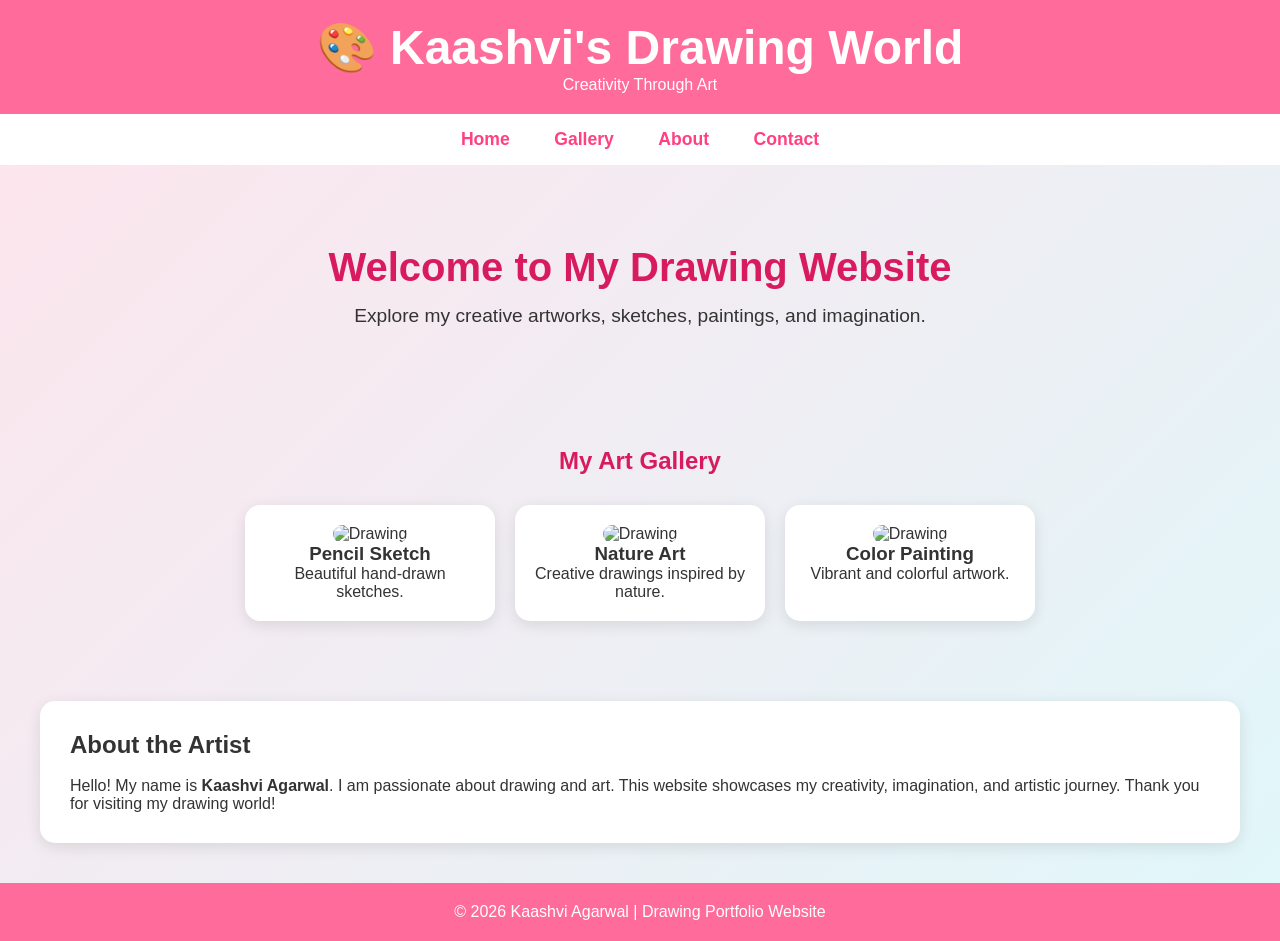
==== index.html @ cb41f7cd "Create index.html" ====
<!DOCTYPE html>
<html lang="en">
<head>
    <meta charset="UTF-8">
    <meta name="viewport" content="width=device-width, initial-scale=1.0">
    <title>Kaashvi's Drawing World</title>
    <style>
        *{
            margin:0;
            padding:0;
            box-sizing:border-box;
            font-family: Arial, sans-serif;
        }

        body{
            background: linear-gradient(135deg, #ffe4ec, #e0f7fa);
            color:#333;
        }

        header{
            background:#ff6b9a;
            color:white;
            padding:20px;
            text-align:center;
            box-shadow:0 2px 10px rgba(0,0,0,0.2);
        }

        header h1{
            font-size:3rem;
        }

        nav{
            background:#ffffff;
            padding:15px;
            text-align:center;
        }

        nav a{
            text-decoration:none;
            color:#ff4081;
            margin:0 20px;
            font-weight:bold;
            font-size:1.1rem;
        }

        .hero{
            text-align:center;
            padding:80px 20px;
        }

        .hero h2{
            font-size:2.5rem;
            color:#d81b60;
        }

        .hero p{
            font-size:1.2rem;
            margin-top:15px;
        }

        .gallery{
            padding:40px 20px;
            text-align:center;
        }

        .gallery h2{
            margin-bottom:30px;
            color:#d81b60;
        }

        .cards{
            display:flex;
            flex-wrap:wrap;
            justify-content:center;
            gap:20px;
        }

        .card{
            background:white;
            width:250px;
            padding:20px;
            border-radius:15px;
            box-shadow:0 4px 15px rgba(0,0,0,0.1);
            transition:transform 0.3s;
        }

        .card:hover{
            transform:translateY(-10px);
        }

        .card img{
            width:100%;
            border-radius:10px;
        }

        .about{
            background:white;
            margin:40px;
            padding:30px;
            border-radius:15px;
            box-shadow:0 4px 15px rgba(0,0,0,0.1);
        }

        footer{
            background:#ff6b9a;
            color:white;
            text-align:center;
            padding:20px;
            margin-top:30px;
        }

        @media(max-width:768px){
            header h1{
                font-size:2rem;
            }

            .hero h2{
                font-size:2rem;
            }
        }
    </style>
</head>
<body>

    <header>
        <h1>🎨 Kaashvi's Drawing World</h1>
        <p>Creativity Through Art</p>
    </header>

    <nav>
        <a href="#">Home</a>
        <a href="#gallery">Gallery</a>
        <a href="#about">About</a>
        <a href="#contact">Contact</a>
    </nav>

    <section class="hero">
        <h2>Welcome to My Drawing Website</h2>
        <p>Explore my creative artworks, sketches, paintings, and imagination.</p>
    </section>

    <section class="gallery" id="gallery">
        <h2>My Art Gallery</h2>

        <div class="cards">
            <div class="card">
                <img src="https://via.placeholder.com/250x180" alt="Drawing">
                <h3>Pencil Sketch</h3>
                <p>Beautiful hand-drawn sketches.</p>
            </div>

            <div class="card">
                <img src="https://via.placeholder.com/250x180" alt="Drawing">
                <h3>Nature Art</h3>
                <p>Creative drawings inspired by nature.</p>
            </div>

            <div class="card">
                <img src="https://via.placeholder.com/250x180" alt="Drawing">
                <h3>Color Painting</h3>
                <p>Vibrant and colorful artwork.</p>
            </div>
        </div>
    </section>

    <section class="about" id="about">
        <h2>About the Artist</h2>
        <br>
        <p>
            Hello! My name is <strong>Kaashvi Agarwal</strong>. I am passionate
            about drawing and art. This website showcases my creativity,
            imagination, and artistic journey. Thank you for visiting my
            drawing world!
        </p>
    </section>

    <footer id="contact">
        <p>© 2026 Kaashvi Agarwal | Drawing Portfolio Website</p>
    </footer>

</body>
</html>
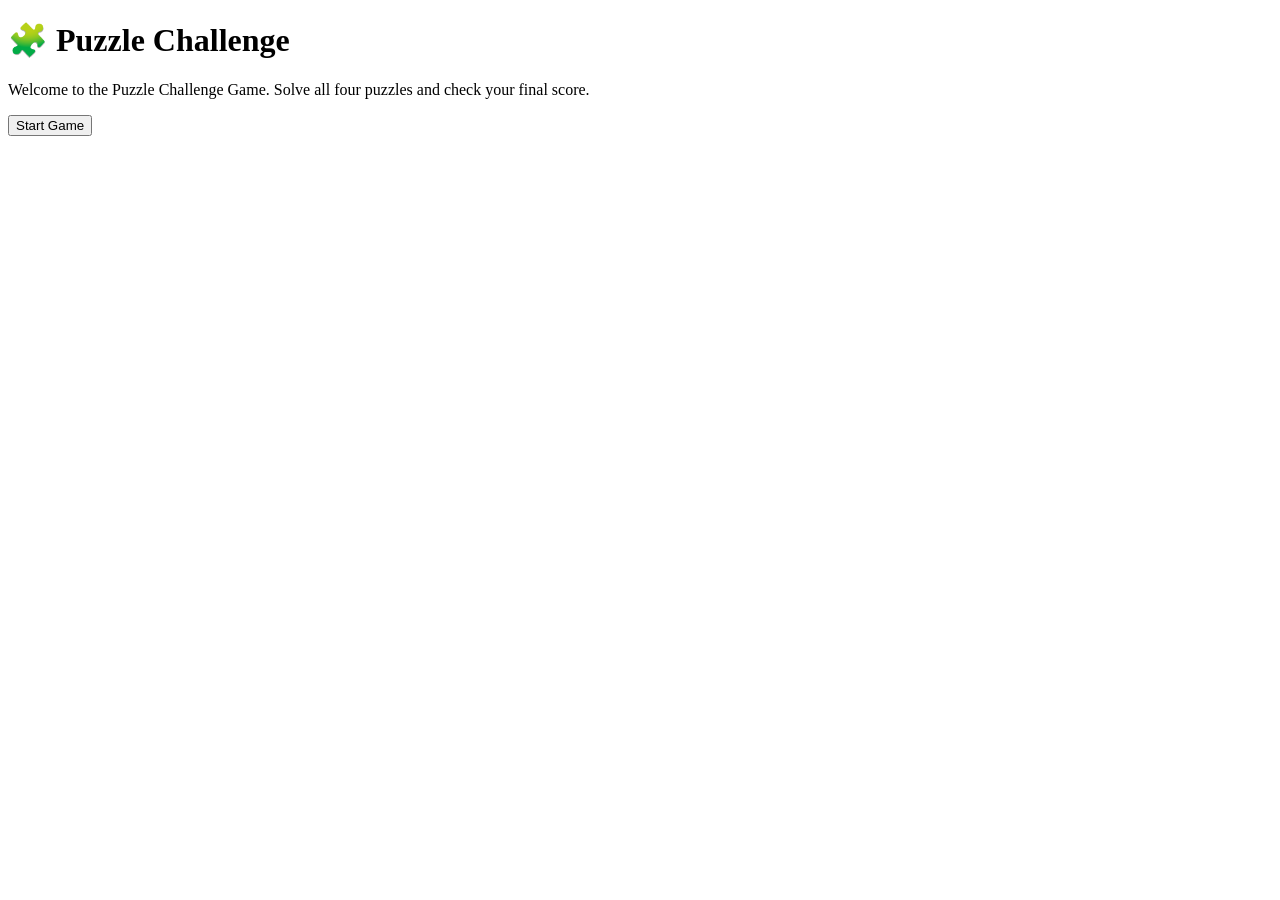
==== commit ac5d0848: "Create index.html" ====
--- a/index.html
+++ b/index.html
@@ -1,182 +1,24 @@
 <!DOCTYPE html>
-<html lang="en">
+<html>
 <head>
-    <meta charset="UTF-8">
-    <meta name="viewport" content="width=device-width, initial-scale=1.0">
-    <title>Kaashvi's Drawing World</title>
-    <style>
-        *{
-            margin:0;
-            padding:0;
-            box-sizing:border-box;
-            font-family: Arial, sans-serif;
-        }
-
-        body{
-            background: linear-gradient(135deg, #ffe4ec, #e0f7fa);
-            color:#333;
-        }
-
-        header{
-            background:#ff6b9a;
-            color:white;
-            padding:20px;
-            text-align:center;
-            box-shadow:0 2px 10px rgba(0,0,0,0.2);
-        }
-
-        header h1{
-            font-size:3rem;
-        }
-
-        nav{
-            background:#ffffff;
-            padding:15px;
-            text-align:center;
-        }
-
-        nav a{
-            text-decoration:none;
-            color:#ff4081;
-            margin:0 20px;
-            font-weight:bold;
-            font-size:1.1rem;
-        }
-
-        .hero{
-            text-align:center;
-            padding:80px 20px;
-        }
-
-        .hero h2{
-            font-size:2.5rem;
-            color:#d81b60;
-        }
-
-        .hero p{
-            font-size:1.2rem;
-            margin-top:15px;
-        }
-
-        .gallery{
-            padding:40px 20px;
-            text-align:center;
-        }
-
-        .gallery h2{
-            margin-bottom:30px;
-            color:#d81b60;
-        }
-
-        .cards{
-            display:flex;
-            flex-wrap:wrap;
-            justify-content:center;
-            gap:20px;
-        }
-
-        .card{
-            background:white;
-            width:250px;
-            padding:20px;
-            border-radius:15px;
-            box-shadow:0 4px 15px rgba(0,0,0,0.1);
-            transition:transform 0.3s;
-        }
-
-        .card:hover{
-            transform:translateY(-10px);
-        }
-
-        .card img{
-            width:100%;
-            border-radius:10px;
-        }
-
-        .about{
-            background:white;
-            margin:40px;
-            padding:30px;
-            border-radius:15px;
-            box-shadow:0 4px 15px rgba(0,0,0,0.1);
-        }
-
-        footer{
-            background:#ff6b9a;
-            color:white;
-            text-align:center;
-            padding:20px;
-            margin-top:30px;
-        }
-
-        @media(max-width:768px){
-            header h1{
-                font-size:2rem;
-            }
-
-            .hero h2{
-                font-size:2rem;
-            }
-        }
-    </style>
+<meta charset="UTF-8">
+<meta name="viewport" content="width=device-width, initial-scale=1.0">
+<title>Puzzle Challenge</title>
+<link rel="stylesheet" href="style.css">
 </head>
 <body>
 
-    <header>
-        <h1>🎨 Kaashvi's Drawing World</h1>
-        <p>Creativity Through Art</p>
-    </header>
+<div class="container">
+    <h1>🧩 Puzzle Challenge</h1>
 
-    <nav>
-        <a href="#">Home</a>
-        <a href="#gallery">Gallery</a>
-        <a href="#about">About</a>
-        <a href="#contact">Contact</a>
-    </nav>
+    <p>
+        Welcome to the Puzzle Challenge Game.
+        Solve all four puzzles and check your final score.
+    </p>
 
-    <section class="hero">
-        <h2>Welcome to My Drawing Website</h2>
-        <p>Explore my creative artworks, sketches, paintings, and imagination.</p>
-    </section>
+    <button onclick="startGame()">Start Game</button>
+</div>
 
-    <section class="gallery" id="gallery">
-        <h2>My Art Gallery</h2>
-
-        <div class="cards">
-            <div class="card">
-                <img src="https://via.placeholder.com/250x180" alt="Drawing">
-                <h3>Pencil Sketch</h3>
-                <p>Beautiful hand-drawn sketches.</p>
-            </div>
-
-            <div class="card">
-                <img src="https://via.placeholder.com/250x180" alt="Drawing">
-                <h3>Nature Art</h3>
-                <p>Creative drawings inspired by nature.</p>
-            </div>
-
-            <div class="card">
-                <img src="https://via.placeholder.com/250x180" alt="Drawing">
-                <h3>Color Painting</h3>
-                <p>Vibrant and colorful artwork.</p>
-            </div>
-        </div>
-    </section>
-
-    <section class="about" id="about">
-        <h2>About the Artist</h2>
-        <br>
-        <p>
-            Hello! My name is <strong>Kaashvi Agarwal</strong>. I am passionate
-            about drawing and art. This website showcases my creativity,
-            imagination, and artistic journey. Thank you for visiting my
-            drawing world!
-        </p>
-    </section>
-
-    <footer id="contact">
-        <p>© 2026 Kaashvi Agarwal | Drawing Portfolio Website</p>
-    </footer>
-
+<script src="script.js"></script>
 </body>
 </html>
